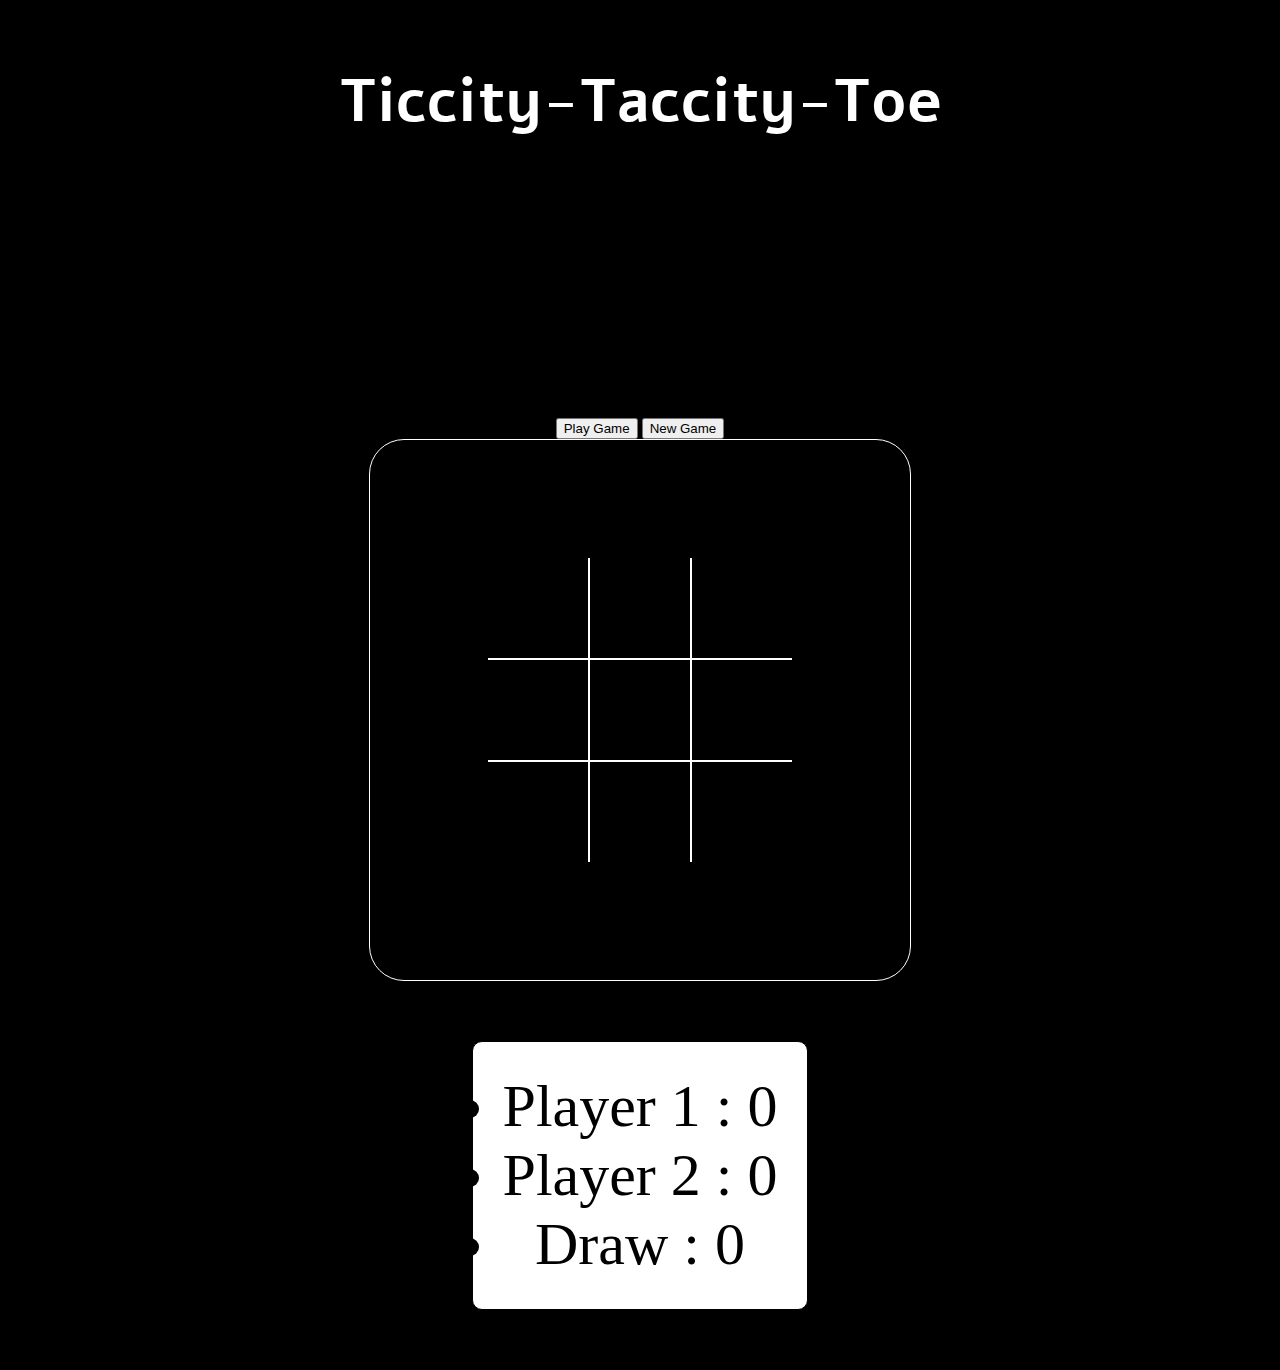
==== index.html @ f749499e "fixed bug on click. draw, restart button" ====
<!DOCTYPE html>
<html lang="en">
<head>
  <meta charset="UTF-8">
  <meta name="viewport" content="width=device-width, initial-scale=1.0">
  <meta http-equiv="X-UA-Compatible" content="ie=edge">

  <title>Ticcity-Taccity-Toe</title>

  <link rel="stylesheet" href="css/tic-tac-toe.css">

</head>
<body>
  <div class="container">

    <header>
      <h1>Ticcity-Taccity-Toe</h1>
    </header>


<!-- --------- PLAYERS ------------ -->

<div class="players">
  <h2 class="player1" id="player1">Player 1<h2>
  <h2 class="player2" id="player2">Player 2</h2>
</div>


<!-- ------------ PLAYERS TURN MESSAGE ---------- -->

<!-- <h4 id="screen" style="color: white;">
          PLAYER 1 TURN FOLLOWS
        </h4> -->

<!-- ----------- RESULT MESSAGE ------------ -->

<div class="winner-message" id="winner-message">
  <p class="winner-player1" id="winner-player1">Player 1 <span class="win">WINS!</span></p>
  <p class="winner-player2" id="winner-2">Player 2 <span class="win">WINS!</span></p>
  <p class="draw" id="noplayer">It's a <span class="draw">DRAW!</span></p>
</div>


<!-- ----------- BUTTONS ------------ -->

<div class="button" id="button">
  <button class="playgame" id="playgame">Play Game</button>
  <button class="newgame" id="newgame">New Game</button>
</div>


<!-- ----------- GAME BOARD: 9 BOXES / GRID / 3x3 ------------ -->

<main class="board" id="board">
  <div class="box" id="1"></div>
  <div class="box" id="2"></div>
  <div class="box" id="3"></div>
  <div class="box" id="4"></div>
  <div class="box" id="5"></div>
  <div class="box" id="6"></div>
  <div class="box" id="7"></div>
  <div class="box" id="8"></div>
  <div class="box" id="9"></div>
</main>

<!-------------- SCOREBOARD ----------------->

<footer class="scoreboard" id="scoreboard">
  <ul>
    <li class="score" id="player1-score">Player 1 : 0</li>
    <li class="score" id="player2-score">Player 2 : 0</li>
    <li class="score" id="noplayer-score">Draw : 0</li>
  </ul>
</footer>

<!-- --------------- END -------------------- -->
      </div>
  </body>
  <script src="js/jquery.js"></script>
  <script src="js/tic-tac-toe.js"></script>
</html>
---- css/tic-tac-toe.css ----
@import url('https://fonts.googleapis.com/css2?family=Alef&display=swap');

*, *: :before, *: ::after {
  box-sizing: border-box;
}

body {
  margin: 0 auto;
}

h1 {
  font-family: 'Alef', sans-serif;
  text-align: center;
  position: relative;
  padding: 1em;
  font-size: 60px;
  border: 1px;
  margin: 0 auto;
  color: white;
}

.player {
  display: inline-block;
  position: relative;
  border: 2px solid black;
  border-radius: 20px;
  padding: 0.2em;
  font-size: 30px;
  background: black;
}

ul {
  border: 1px solid black;
  border-radius: 10px;
  display: inline-block;
  justify-content: center;
  text-align: center;
  padding: 0.5em;
  background-color: white;
  position: relative;
  font-size: 60px;
}

.board {
  margin: 0 auto;
  width: 60vh;
  height: 60vh;
  display: grid;
  justify-content: center;
  justify-items: center;
  align-items: center;
  align-content: center;
  grid-template-columns: repeat(3, auto);
  border: 1px solid white;
  background-color: black;
  border-radius: 35px;
}

.container {
  justify-content: center;
  justify-items: center;
  align-items: center;
  align-content: center;
  background-color: black;
}

.box {
  width: 100px;
  height: 100px;
  border: 1px solid white;
  display: inline-block;
  /* justify-content: center;
  align-items: center;
  cursor: pointer; */
  text-align: center;

}

.box:first-child,
.box:nth-child(2),
.box:nth-child(3) {
  border-top: none;
}

.box:first-child,
.box:nth-child(4),
.box:nth-child(7) {
  border-left: none;
}

.box:nth-child(7),
.box:nth-child(8),
.box:last-child {
  border-bottom: none;
}

.box:nth-child(3),
.box:nth-child(6),
.box:last-child {
  border-right: none;
}

/* #player1.x:hover {
  color: yellow;
} */

/* .box.active {
  background-color: black;
} */

.X, .O {
  font-size: 60px;
  line-height: 95px;
  color: white;
}



/* ------------------------------------------------------- */
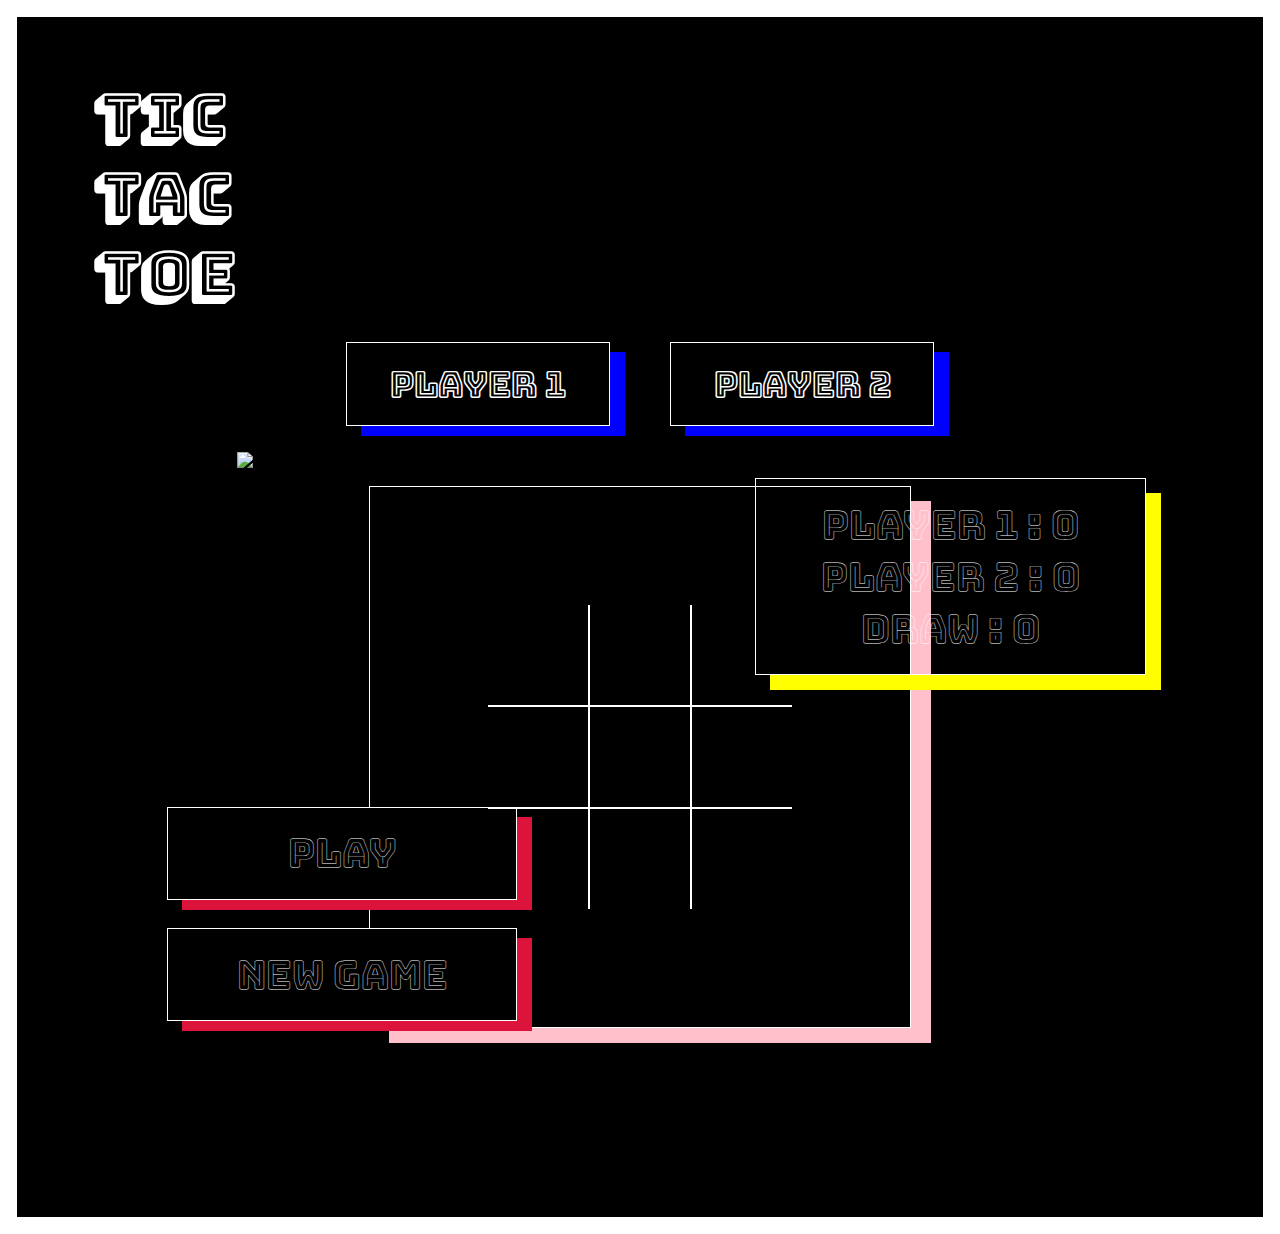
==== commit afa0e9c7: "new css layout + button debug" ====
--- a/index.html
+++ b/index.html
@@ -14,44 +14,35 @@
   <div class="container">
 
     <header>
-      <h1>Ticcity-Taccity-Toe</h1>
+      <h1>Tic Tac Toe</h1>
     </header>
 
 
-<!-- --------- PLAYERS ------------ -->
+    <!-- --------- PLAYERS ------------ -->
 
-<div class="players">
-  <h2 class="player1" id="player1">Player 1<h2>
-  <h2 class="player2" id="player2">Player 2</h2>
-</div>
+    <div class="container-players">
+      <h2 class="player1" id="player1">Player 1</h2>
+      <h2 class="player2" id="player2">Player 2</h2>
+    </div>
 
 
-<!-- ------------ PLAYERS TURN MESSAGE ---------- -->
+    <!-- ------------ PLAYERS TURN MESSAGE ---------- -->
 
-<!-- <h4 id="screen" style="color: white;">
-          PLAYER 1 TURN FOLLOWS
-        </h4> -->
+    <!-- <h4 id="screen" style="color: white;">
+    PLAYER 1 TURN FOLLOWS
+  </h4> -->
 
-<!-- ----------- RESULT MESSAGE ------------ -->
+  <!-- ----------- RESULT MESSAGE ------------ -->
 
-<div class="winner-message" id="winner-message">
+  <!-- <div class="winner-message" id="winner-message">
   <p class="winner-player1" id="winner-player1">Player 1 <span class="win">WINS!</span></p>
   <p class="winner-player2" id="winner-2">Player 2 <span class="win">WINS!</span></p>
   <p class="draw" id="noplayer">It's a <span class="draw">DRAW!</span></p>
-</div>
-
-
-<!-- ----------- BUTTONS ------------ -->
-
-<div class="button" id="button">
-  <button class="playgame" id="playgame">Play Game</button>
-  <button class="newgame" id="newgame">New Game</button>
-</div>
-
+</div> -->
 
 <!-- ----------- GAME BOARD: 9 BOXES / GRID / 3x3 ------------ -->
 
-<main class="board" id="board">
+<main class="board" id="main-gameboard">
   <div class="box" id="1"></div>
   <div class="box" id="2"></div>
   <div class="box" id="3"></div>
@@ -63,19 +54,48 @@
   <div class="box" id="9"></div>
 </main>
 
+<!-- ----------- BUTTONS ------------ -->
+
+<div class="button-container">
+  <div class="button" id="button">
+    <button class="newgame" id="newgame">New Game</button>
+    <button class="playgame" id="playgame">Play</button>
+  </div>
+</div>
+
 <!-------------- SCOREBOARD ----------------->
 
-<footer class="scoreboard" id="scoreboard">
-  <ul>
-    <li class="score" id="player1-score">Player 1 : 0</li>
-    <li class="score" id="player2-score">Player 2 : 0</li>
-    <li class="score" id="noplayer-score">Draw : 0</li>
-  </ul>
-</footer>
+<div class="scoreboard-container">
+  <footer class="scoreboard" id="scoreboard">
+    <ul>
+      <li class="score" id="player1-score">Player 1 : 0</li>
+      <li class="score" id="player2-score">Player 2 : 0</li>
+      <li class="score" id="noplayer-score">Draw : 0</li>
+    </ul>
+  </footer>
+</div>
+
+<!-- <div>
+<img class="img-X" src="images/white-x-icon-png-2.png" alt="white-cross-image">
+</div> -->
+
+<div>
+<img class="img-X" src="images/skinny-X.png" alt="white-cross-image">
+</div>
+
+<!-- <div>
+<img class="img-O" src="images/O-white.png" alt="white-circle-image">
+</div> -->
+
+<div>
+<img class="img-O" src="images/O.png" alt="white-circle-image">
+</div>
+
+</div>
 
 <!-- --------------- END -------------------- -->
-      </div>
-  </body>
-  <script src="js/jquery.js"></script>
-  <script src="js/tic-tac-toe.js"></script>
+
+</body>
+<script src="js/jquery.js"></script>
+<script src="js/tic-tac-toe.js"></script>
 </html>
--- a/css/tic-tac-toe.css
+++ b/css/tic-tac-toe.css
@@ -1,4 +1,5 @@
-@import url('https://fonts.googleapis.com/css2?family=Alef&display=swap');
+@import url('https://fonts.googleapis.com/css2?family=Bungee+Outline&display=swap');
+@import url('https://fonts.googleapis.com/css2?family=Bungee+Shade&display=swap');
 
 *, *: :before, *: ::after {
   box-sizing: border-box;
@@ -9,36 +10,52 @@
 }
 
 h1 {
-  font-family: 'Alef', sans-serif;
-  text-align: center;
+  font-family: 'Bungee Shade', cursive;
+  /* text-align: center; */
   position: relative;
   padding: 1em;
+  padding-bottom: 0;
   font-size: 60px;
-  border: 1px;
+  /* border: 1px solid white; */
   margin: 0 auto;
+  display: table-caption;
   color: white;
+  margin-left: 0.3em;
+  /* margin-top: 150px; */
 }
 
-.player {
+.container-players h2 {
+  font-family: 'Bungee Outline', cursive;
+  color: white;
+  margin: 0.8em;
+  margin-bottom: 60px;
   display: inline-block;
-  position: relative;
-  border: 2px solid black;
-  border-radius: 20px;
-  padding: 0.2em;
-  font-size: 30px;
+  width: 227px;
+  border: 1px solid white;
+  padding: 0.5em;
+  font-size: 35px;
   background: black;
+  box-shadow: blue 15px 10px;
 }
 
-ul {
-  border: 1px solid black;
-  border-radius: 10px;
-  display: inline-block;
-  justify-content: center;
+.container-players {
+  position: relative;
   text-align: center;
+}
+
+.scoreboard-container ul {
+  text-align: center;
+  font-family: 'Bungee Outline', cursive;
+  color: white;
+  margin: 3em;
+  margin-left: auto;
+  border: 1px solid white;
   padding: 0.5em;
-  background-color: white;
-  position: relative;
-  font-size: 60px;
+  font-size: 39px;
+  box-shadow: yellow 15px 15px;
+  list-style-type: none;
+  margin-top: -450px;
+  width: 350px;
 }
 
 .board {
@@ -47,21 +64,61 @@
   height: 60vh;
   display: grid;
   justify-content: center;
-  justify-items: center;
-  align-items: center;
   align-content: center;
   grid-template-columns: repeat(3, auto);
   border: 1px solid white;
   background-color: black;
-  border-radius: 35px;
+  box-shadow: pink 20px 15px;
 }
 
 .container {
-  justify-content: center;
-  justify-items: center;
-  align-items: center;
-  align-content: center;
+  /* justify-content: center; */
+  /* justify-items: center; */
+  /* align-items: center; */
+  /* align-content: center; */
+  height: 1200px;
+  border: 1px solid white;
+  margin: 1em;
+  /* background: black; */
   background-color: black;
+}
+
+.button-container button {
+  display: block;
+  text-align: center;
+  font-family: 'Bungee Outline', cursive;
+  color: white;
+  border: 1px solid white;
+  padding: 0.5em;
+  font-size: 39px;
+  box-shadow: crimson 15px 10px;
+  background: black;
+  margin-top: -100px;
+  width: 350px;
+}
+
+.playgame, .newgame {
+  margin: -5.5em;
+  margin-left: 150px;
+  transition: transform .2s;
+}
+
+.playgame:hover, .newgame:hover {
+  background-color: white;
+  color: black;
+  border: 1px solid black;
+  transform: scale(1.1);
+}
+
+#main-gameboard {
+  transition: transform 2s;
+}
+
+.flip-board {
+  perspective: 1000px;
+  transform: rotateY(360deg);
+  transform-style: preserve-3d;
+  background-color: transparent;
 }
 
 .box {
@@ -69,11 +126,7 @@
   height: 100px;
   border: 1px solid white;
   display: inline-block;
-  /* justify-content: center;
-  align-items: center;
-  cursor: pointer; */
   text-align: center;
-
 }
 
 .box:first-child,
@@ -100,20 +153,24 @@
   border-right: none;
 }
 
-/* #player1.x:hover {
-  color: yellow;
-} */
-
-/* .box.active {
-  background-color: black;
-} */
-
 .X, .O {
   font-size: 60px;
   line-height: 95px;
   color: white;
 }
 
+.img-X {
+  height: 280px;
+      width: 280px;
+      position: relative;
+      left: 220px;
+      top: -340px;
+}
 
-
-/* ------------------------------------------------------- */
+.img-O {
+  height: 300px;
+  width: 300px;
+  position: relative;
+  left: 1380px;
+  bottom: 320px;
+  }
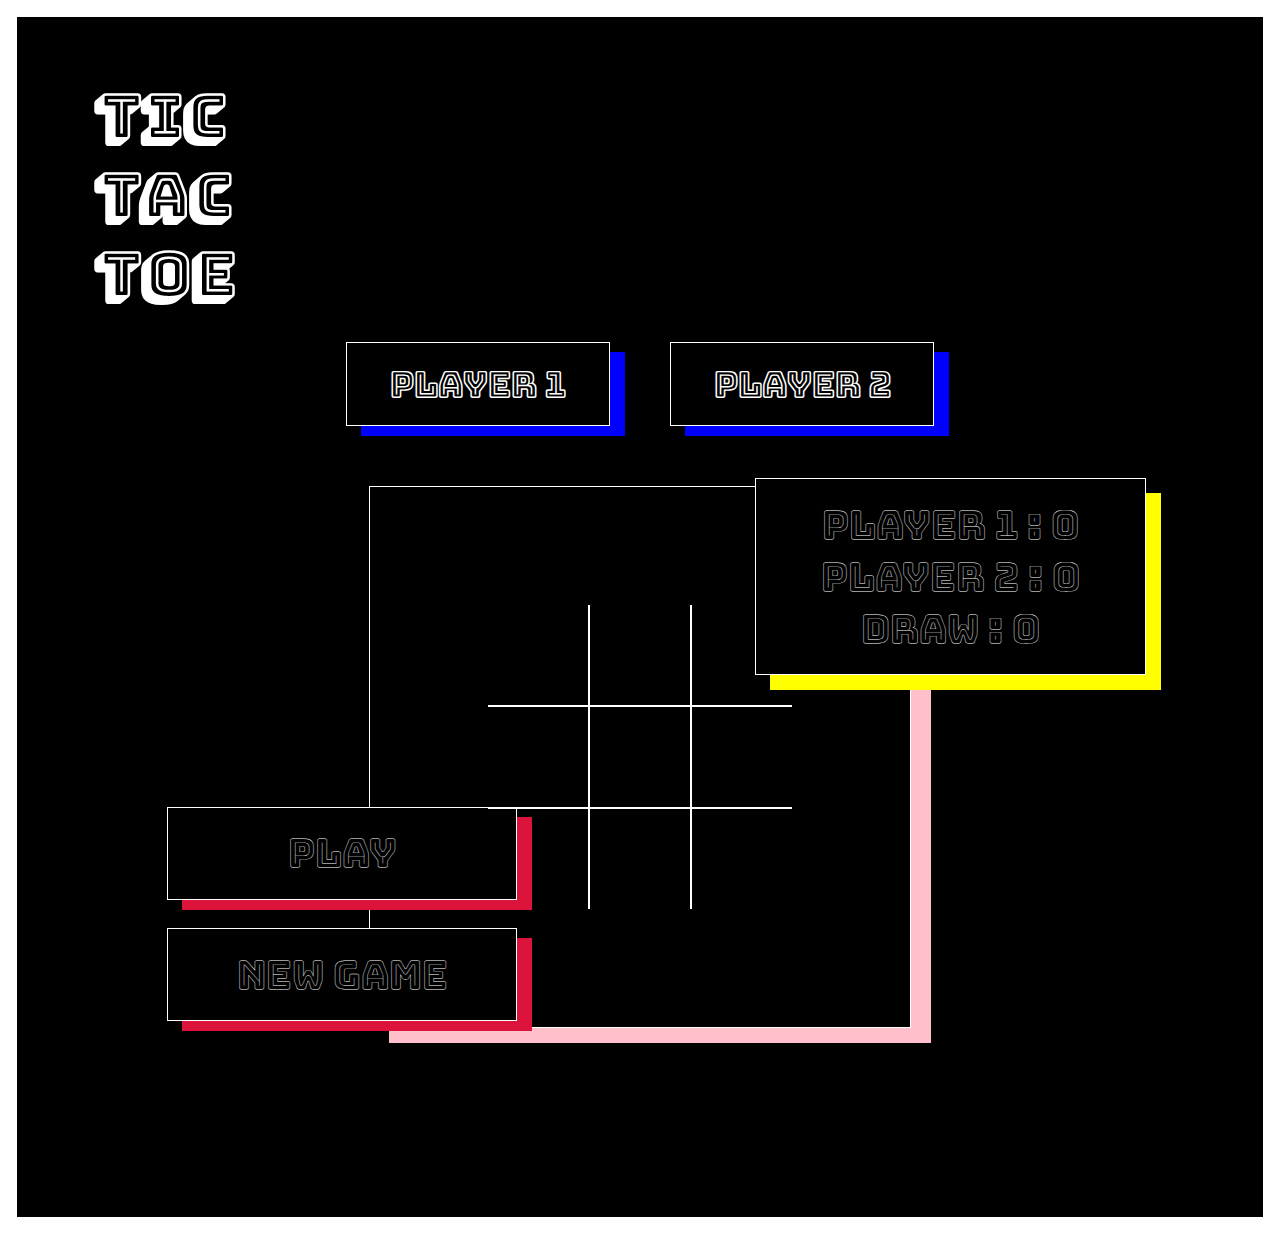
==== commit a59de22f: "no img" ====
--- a/index.html
+++ b/index.html
@@ -18,7 +18,7 @@
     </header>
 
 
-    <!-- --------- PLAYERS ------------ -->
+    <!-- ----------------- PLAYERS -------------------- -->
 
     <div class="container-players">
       <h2 class="player1" id="player1">Player 1</h2>
@@ -26,13 +26,13 @@
     </div>
 
 
-    <!-- ------------ PLAYERS TURN MESSAGE ---------- -->
+    <!-- -------------- PLAYERS TURN MESSAGE ------------ -->
 
     <!-- <h4 id="screen" style="color: white;">
     PLAYER 1 TURN FOLLOWS
   </h4> -->
 
-  <!-- ----------- RESULT MESSAGE ------------ -->
+  <!-- -------------- RESULT MESSAGE ------------------- -->
 
   <!-- <div class="winner-message" id="winner-message">
   <p class="winner-player1" id="winner-player1">Player 1 <span class="win">WINS!</span></p>
@@ -54,7 +54,7 @@
   <div class="box" id="9"></div>
 </main>
 
-<!-- ----------- BUTTONS ------------ -->
+<!-- --------------------- BUTTONS ------------------- -->
 
 <div class="button-container">
   <div class="button" id="button">
@@ -63,7 +63,7 @@
   </div>
 </div>
 
-<!-------------- SCOREBOARD ----------------->
+<!--------------------- SCOREBOARD ----------------------->
 
 <div class="scoreboard-container">
   <footer class="scoreboard" id="scoreboard">
@@ -75,25 +75,19 @@
   </footer>
 </div>
 
+<!-- ---------------------- IMAGES --------------------- -->
+
 <!-- <div>
-<img class="img-X" src="images/white-x-icon-png-2.png" alt="white-cross-image">
-</div> -->
-
-<div>
 <img class="img-X" src="images/skinny-X.png" alt="white-cross-image">
 </div>
-
-<!-- <div>
-<img class="img-O" src="images/O-white.png" alt="white-circle-image">
-</div> -->
 
 <div>
 <img class="img-O" src="images/O.png" alt="white-circle-image">
 </div>
 
-</div>
+</div> -->
 
-<!-- --------------- END -------------------- -->
+<!-- ----------------------- END ------------------------ -->
 
 </body>
 <script src="js/jquery.js"></script>
--- a/css/tic-tac-toe.css
+++ b/css/tic-tac-toe.css
@@ -11,17 +11,14 @@
 
 h1 {
   font-family: 'Bungee Shade', cursive;
-  /* text-align: center; */
   position: relative;
   padding: 1em;
   padding-bottom: 0;
   font-size: 60px;
-  /* border: 1px solid white; */
   margin: 0 auto;
   display: table-caption;
   color: white;
   margin-left: 0.3em;
-  /* margin-top: 150px; */
 }
 
 .container-players h2 {
@@ -43,20 +40,6 @@
   text-align: center;
 }
 
-.scoreboard-container ul {
-  text-align: center;
-  font-family: 'Bungee Outline', cursive;
-  color: white;
-  margin: 3em;
-  margin-left: auto;
-  border: 1px solid white;
-  padding: 0.5em;
-  font-size: 39px;
-  box-shadow: yellow 15px 15px;
-  list-style-type: none;
-  margin-top: -450px;
-  width: 350px;
-}
 
 .board {
   margin: 0 auto;
@@ -71,15 +54,27 @@
   box-shadow: pink 20px 15px;
 }
 
+
+.scoreboard-container ul {
+  text-align: center;
+  font-family: 'Bungee Outline', cursive;
+  color: white;
+  margin: 3em;
+  margin-left: auto;
+  border: 1px solid white;
+  padding: 0.5em;
+  font-size: 39px;
+  box-shadow: yellow 15px 15px;
+  list-style-type: none;
+  margin-top: -450px;
+  width: 350px;
+  background-color: black;
+}
+
 .container {
-  /* justify-content: center; */
-  /* justify-items: center; */
-  /* align-items: center; */
-  /* align-content: center; */
   height: 1200px;
   border: 1px solid white;
   margin: 1em;
-  /* background: black; */
   background-color: black;
 }
 
@@ -118,7 +113,7 @@
   perspective: 1000px;
   transform: rotateY(360deg);
   transform-style: preserve-3d;
-  background-color: transparent;
+  /* background-color: transparent; */
 }
 
 .box {
@@ -159,18 +154,18 @@
   color: white;
 }
 
-.img-X {
-  height: 280px;
-      width: 280px;
+/* .img-X {
+  height: 220px;
+      width: 220px;
       position: relative;
       left: 220px;
-      top: -340px;
+      top: -240px;
 }
 
 .img-O {
-  height: 300px;
-  width: 300px;
+  height: 250px;
+  width: 250px;
   position: relative;
-  left: 1380px;
+  left: 960px;
   bottom: 320px;
-  }
+  } */
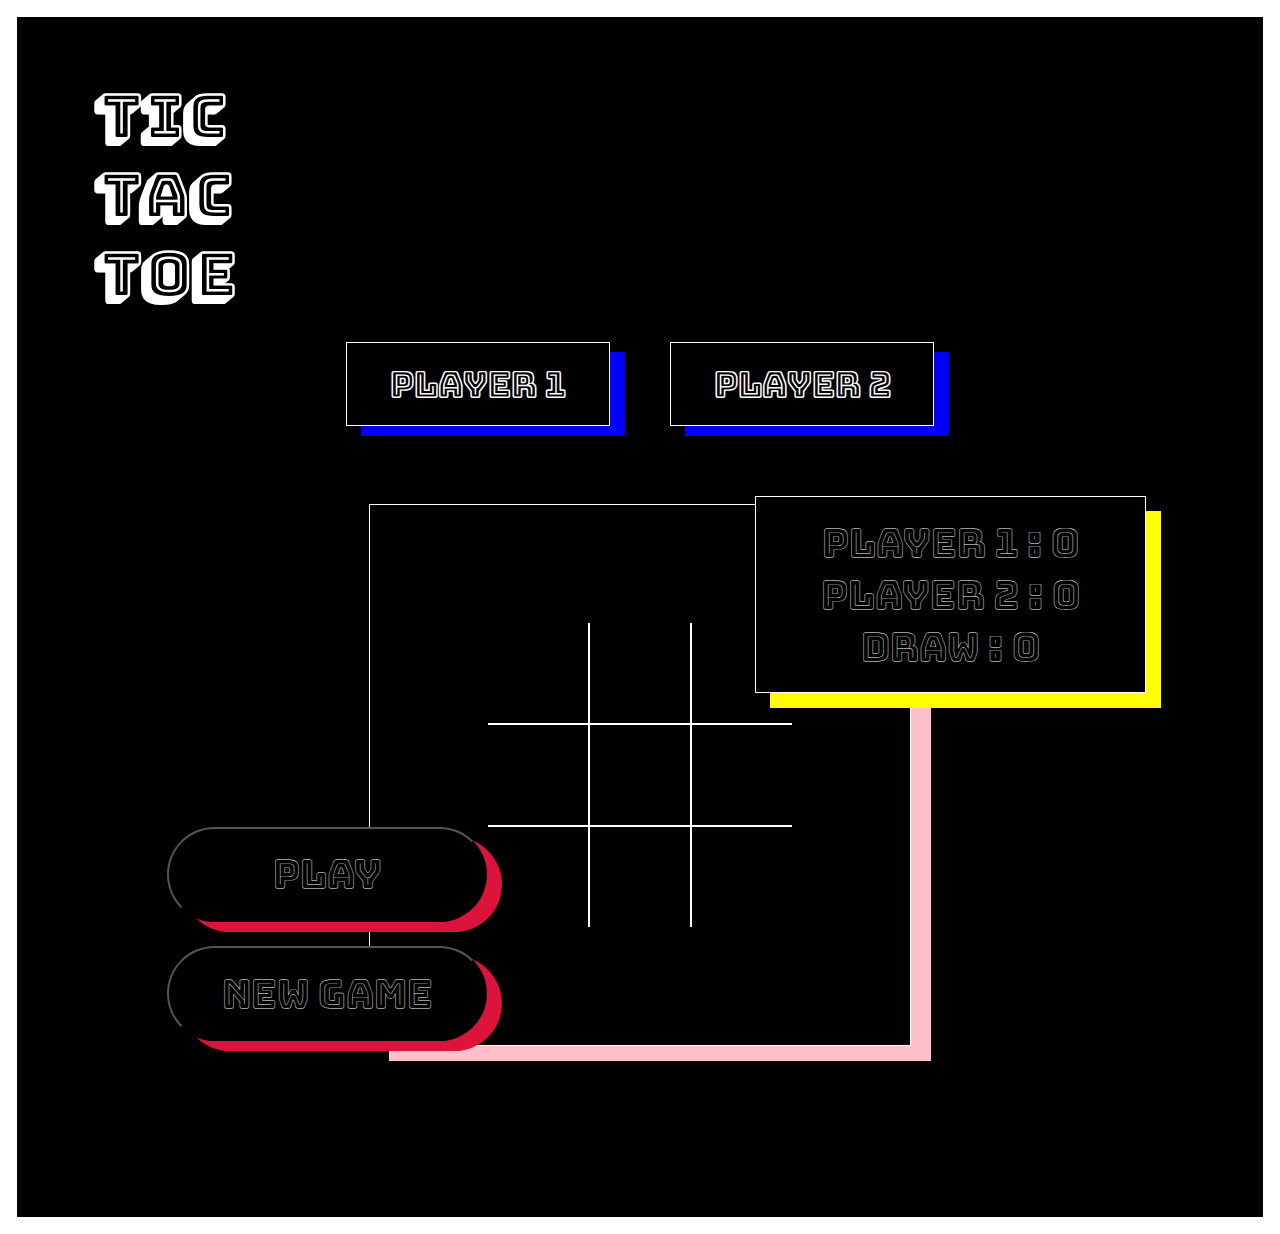
==== commit 71110846: "Fixed bug on newgame function and button" ====
--- a/index.html
+++ b/index.html
@@ -14,7 +14,7 @@
   <div class="container">
 
     <header>
-      <h1>Tic Tac Toe</h1>
+      <h1 class="tictactoe">Tic Tac Toe</h1>
     </header>
 
 
@@ -34,11 +34,11 @@
 
   <!-- -------------- RESULT MESSAGE ------------------- -->
 
-  <!-- <div class="winner-message" id="winner-message">
-  <p class="winner-player1" id="winner-player1">Player 1 <span class="win">WINS!</span></p>
-  <p class="winner-player2" id="winner-2">Player 2 <span class="win">WINS!</span></p>
-  <p class="draw" id="noplayer">It's a <span class="draw">DRAW!</span></p>
-</div> -->
+<div class="message">
+  <span class="player1win">Player 1 Wins!</span>
+  <span class="player2win">Player 2 Wins!</span>
+  <span class="drawMessage">It's a Draw!</span>
+</div>
 
 <!-- ----------- GAME BOARD: 9 BOXES / GRID / 3x3 ------------ -->
 
--- a/css/tic-tac-toe.css
+++ b/css/tic-tac-toe.css
@@ -1,6 +1,71 @@
 @import url('https://fonts.googleapis.com/css2?family=Bungee+Outline&display=swap');
 @import url('https://fonts.googleapis.com/css2?family=Bungee+Shade&display=swap');
 
+/* ---------------HOMEPAGE--------------- */
+
+body.homepage {
+  background-color: white;
+  margin: 0px auto;
+  padding: 1em;
+  text-align: center;
+  border: 1em solid #a20eff;
+  border: 1em solid #a20eff;
+  margin: 1em;
+  max-height: -webkit-fill-available;
+  height: -webkit-fill-available;
+}
+
+div.conatiner-homepage {
+  margin: 3em;
+  background-color: white;
+  opacity: 8;
+  padding: 1em;
+}
+
+nav.game-page a {
+  color: #a20eff;
+  background-color: white;
+  font-size: 40px;
+  padding: 1em;
+  display: inline-block;
+  text-decoration: none;
+  border: 2px solid #a20eff;
+  border-radius: 15px;
+  box-shadow: #a20eff 15px 12px 0px 0px;
+  margin-top: 150px;
+}
+
+.home-box1 {
+  width: 100px;
+  height: 500px;
+  background-color: #a20eff;
+  margin-left: 92px;
+}
+
+#social-media img {
+  width: 50px;
+  height: 50px;
+  margin-top: 1.2em;
+  color: white;
+}
+
+
+
+h1.tictactoe-purple {
+  font-family: 'Bungee Shade', cursive;
+  position: relative;
+  padding: 1em;
+  padding-bottom: 0;
+  font-size: 60px;
+  margin: 0 auto;
+  display: table-caption;
+  color: #a20eff;
+  margin-left: 0.3em;
+}
+
+
+
+/* -------------TIC-TAC-TOE-------------- */
 *, *: :before, *: ::after {
   box-sizing: border-box;
 }
@@ -9,7 +74,7 @@
   margin: 0 auto;
 }
 
-h1 {
+h1.tictactoe {
   font-family: 'Bungee Shade', cursive;
   position: relative;
   padding: 1em;
@@ -83,14 +148,19 @@
   text-align: center;
   font-family: 'Bungee Outline', cursive;
   color: white;
-  border: 1px solid white;
   padding: 0.5em;
   font-size: 39px;
   box-shadow: crimson 15px 10px;
   background: black;
   margin-top: -100px;
-  width: 350px;
-}
+  width: 320px;
+  border-radius: 50px;
+}
+
+button {
+  outline: none;
+}
+
 
 .playgame, .newgame {
   margin: -5.5em;
@@ -101,7 +171,6 @@
 .playgame:hover, .newgame:hover {
   background-color: white;
   color: black;
-  border: 1px solid black;
   transform: scale(1.1);
 }
 
@@ -155,17 +224,17 @@
 }
 
 /* .img-X {
-  height: 220px;
-      width: 220px;
-      position: relative;
-      left: 220px;
-      top: -240px;
+height: 220px;
+width: 220px;
+position: relative;
+left: 220px;
+top: -240px;
 }
 
 .img-O {
-  height: 250px;
-  width: 250px;
-  position: relative;
-  left: 960px;
-  bottom: 320px;
-  } */
+height: 250px;
+width: 250px;
+position: relative;
+left: 960px;
+bottom: 320px;
+} */
